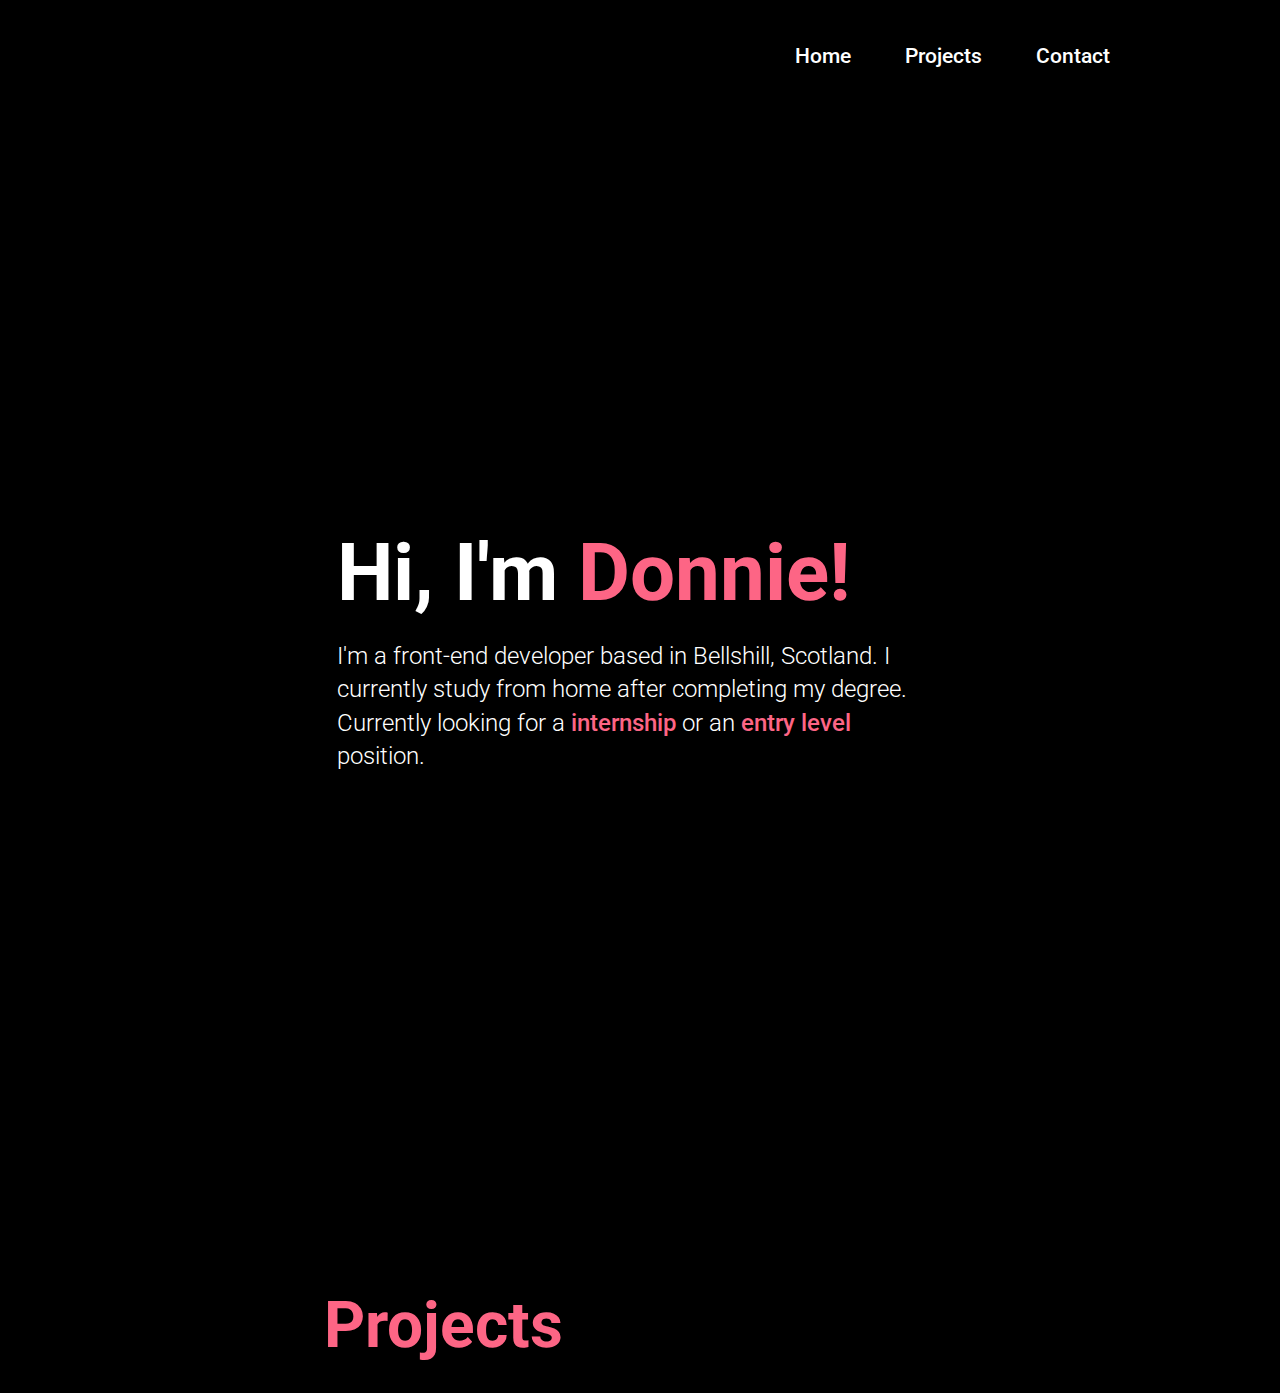
==== index.html @ 459d3cd2 "Website Changes" ====
<!doctype html>

<html lang="en">
<head>
    <meta charset="utf-8">

    <title>The HTML5 Herald</title>
    <meta name="description" content="The HTML5 Herald">
    <meta name="author" content="SitePoint">

    <link rel="stylesheet" href="css/reset.css">
    <link rel="stylesheet" href="css/main.css">
    <link href="https://fonts.googleapis.com/css?family=Roboto:100,300,400,500,700&display=swap" rel="stylesheet">


</head>

<body>

    <div class="header">
        <div class="mainContainerFlex">
            <div class="headerMainText">
                <h1>Hi, I'm <span class="mainColor">Donnie!</span></h1>
                <h2>I'm a front-end developer based in Bellshill, Scotland. I currently study from home after completing my degree. Currently looking for a <span class="boldMainColor">internship</span> or an <span class="boldMainColor">entry level</span> position.</h2>
            </div>



        </div>
    </div>
    <nav>
        <div class="mainContainerFlex">
            <div class="box1">
                <div class="logo"></div>
            </div>
            <div class="box2">
                <ul class="nav">
                    <li class="nav"><a href="#">Home</a></li>
                    <li class="nav"><a href="#">Projects</a></li>
                    <li class="nav"><a href="#">Contact</a></li>
                </ul>
            </div>
        </div>
    </nav>

    <section id="projects">
        <div class="container">
            <div class="projectsHeader">
                <h3>Projects</h3>
            </div>
        </div>
    </section>

    <script src="js/scripts.js"></script>
</body></html>
---- css/main.css ----
h2 {
    line-height: 1.4em !important
}

body {
background-color: #000000;
background-image: url("https://www.transparenttextures.com/patterns/45-degree-fabric-dark.png");
}

.downloadCV {
    font-family: 'Roboto', sans-serif;
    font-weight: 300;
    font-size: 1.2em;
    background-color:rgba(0, 0, 0, 0);
    padding:0.4em 1.4em;
    border-radius: 40px;
    border: 1px solid #FD6585;
    color:#FD6585;
    margin-top: 20px;
}

.downloadCV:hover {
    background-color:#FD6585;
    color:white;
    cursor: pointer;
    transition: all 0.2s ease;
}

/*
FONTS
*/

h1 {
    font-family: 'Roboto', sans-serif;
    font-weight: 700;
    margin-bottom: 20px;
}

h2 {
    font-family: 'Roboto', sans-serif;
    font-weight: 300;
    font-size: 1.5em;
    color: white;
}

.projectsHeader h3 {
    font-family: 'Roboto', sans-serif;
    font-weight: 700;
    font-size: 4em;
    color: #FD6585;

    margin: 30px 0px;
}


span.mainColor {
    color: #FD6585;
}

span.boldMainColor {
    color: #FD6585;
    font-weight: 500;
}



.mainContainerFlex {
    max-width: 80%;
    margin: 0 auto;
    display: flex;
}

.container {
    max-width: 50%;
    margin: 0 auto;
}

.headerMainText {
    max-width: 60%;
    margin: auto;
}

.headerMainText h1 {
    font-size: 5em;
    color: white;
}

nav {
    width: 100%;
    padding: 1em 0em;
    box-sizing: border-box;
    position: absolute;
    top: 0;
}

ul.nav {
    list-style: none;
}

li.nav {
    display: inline-block;
    position: relative;
    margin-right: 50px;
}

li.nav a {
    text-decoration: none;
    font-family: 'Roboto', sans-serif;
    color: white;
    font-weight: 500;
    font-size: 1.3em
}

.box1 {
    width: 50%;
}

.logo {
    content: url(../images/logo.png);
    height: 80px;
}

.box2 {
    width: 50%;
    text-align: right;
    margin: auto;
}

.header {
    padding: 29em 0em;
    width: 100%;

}

n
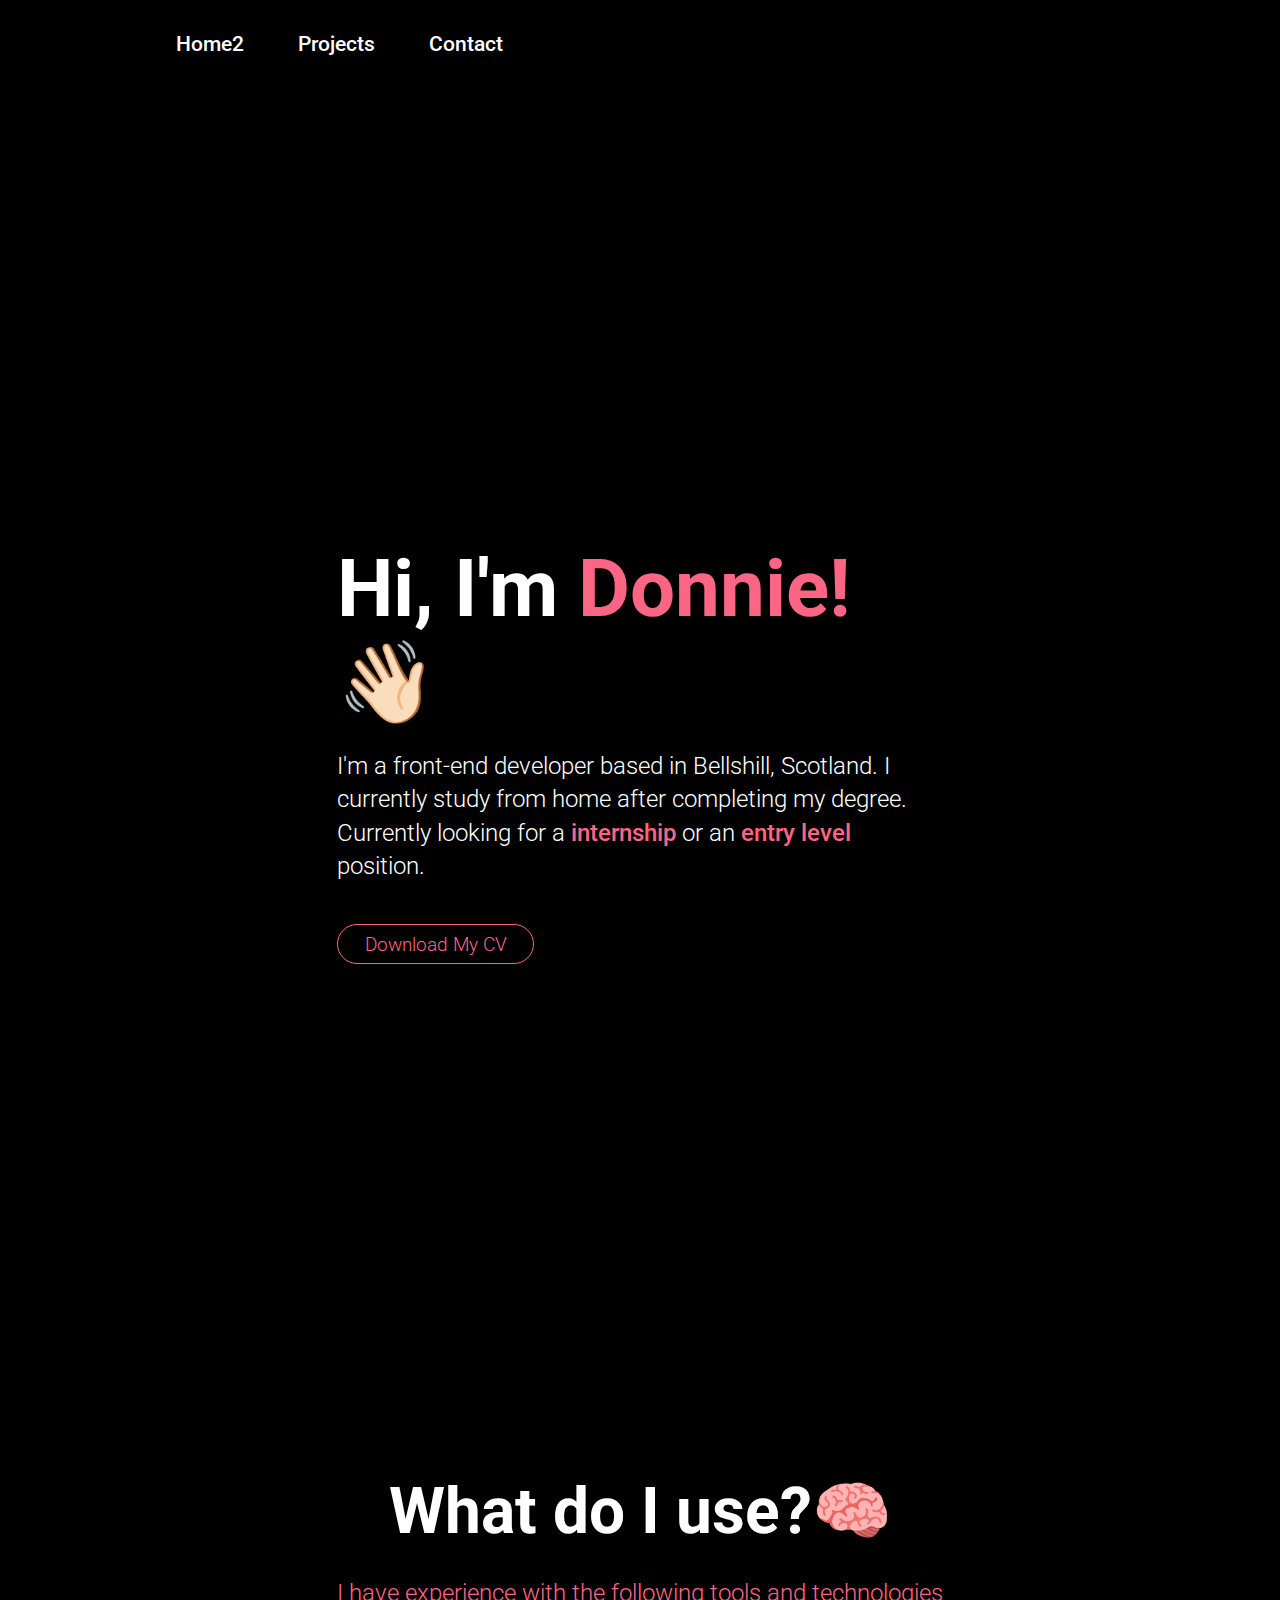
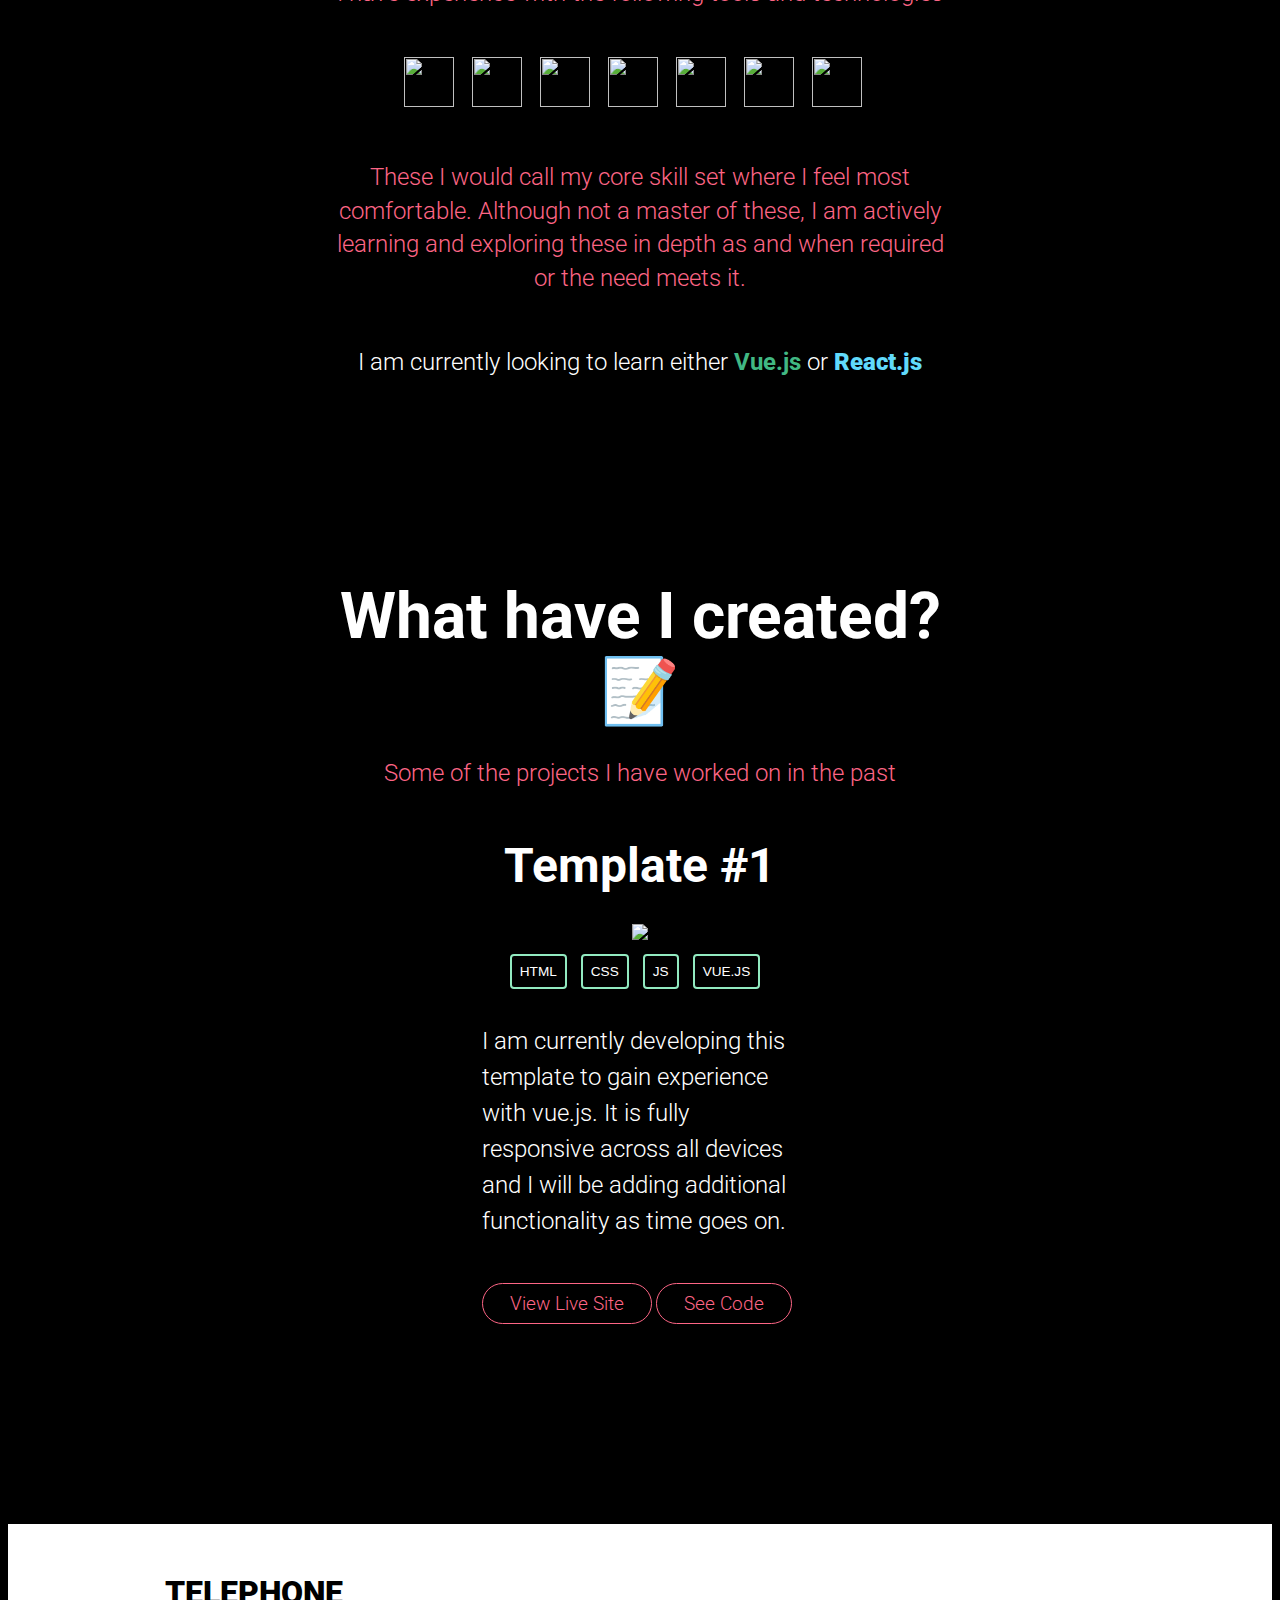
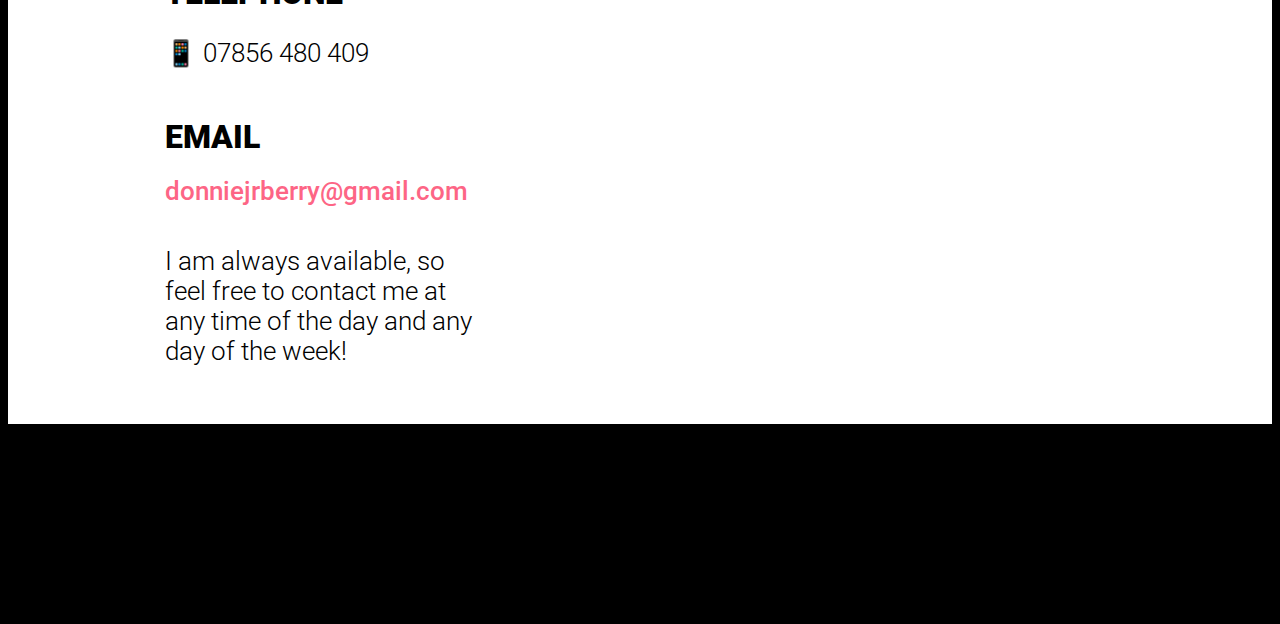
==== commit 9206a50a: "test" ====
--- a/index.html
+++ b/index.html
@@ -7,46 +7,156 @@
     <title>The HTML5 Herald</title>
     <meta name="description" content="The HTML5 Herald">
     <meta name="author" content="SitePoint">
+    <meta name ="viewport" content="width=device-width, initial-scale=1.0">
 
     <link rel="stylesheet" href="css/reset.css">
     <link rel="stylesheet" href="css/main.css">
     <link href="https://fonts.googleapis.com/css?family=Roboto:100,300,400,500,700&display=swap" rel="stylesheet">
 
 
+
 </head>
 
 <body>
+    <nav>
+        <div class="mainContainerFlex">
+            <div class="logo"></div>
+            <ul class="nav">
+                <li class="nav"><a href="#">Home2</a></li>
+                <li class="nav"><a href="#">Projects</a></li>
+                <li class="nav"><a href="#">Contact</a></li>
+            </ul>
 
+            <div class="burger">
+                <div class="line1"></div>
+                <div class="line2"></div>
+                <div class="line3"></div>
+            </div>
+        </div>
+    </nav>
     <div class="header">
         <div class="mainContainerFlex">
             <div class="headerMainText">
-                <h1>Hi, I'm <span class="mainColor">Donnie!</span></h1>
+                <h1>Hi, I'm <span class="mainColor">Donnie!</span>👋🏻</h1>
                 <h2>I'm a front-end developer based in Bellshill, Scotland. I currently study from home after completing my degree. Currently looking for a <span class="boldMainColor">internship</span> or an <span class="boldMainColor">entry level</span> position.</h2>
+
+                <button class="downloadCV">Download My CV</button>
             </div>
 
 
 
         </div>
     </div>
-    <nav>
-        <div class="mainContainerFlex">
-            <div class="box1">
-                <div class="logo"></div>
+
+
+    <section id="languages">
+        <div class="container">
+            <div class="sectionHeader">
+                <h3>What do I use?🧠</h3>
             </div>
-            <div class="box2">
-                <ul class="nav">
-                    <li class="nav"><a href="#">Home</a></li>
-                    <li class="nav"><a href="#">Projects</a></li>
-                    <li class="nav"><a href="#">Contact</a></li>
-                </ul>
+
+            <div class="sectionText">
+                <p>
+                    I have experience with the following tools and technologies
+                </p>
+            </div>
+
+            <div id="icons">
+                <a class="html">
+                    <img src="images/languages/html.png" width="50px" height="50px" class="lang">
+                    <span class="tooltiptext">HTML 5</span>
+                </a>
+                <a class="html">
+                    <img src="images/languages/css.png" width="50px" height="50px" class="lang">
+                    <span class="tooltiptext">CSS 3</span>
+                </a>
+                <a class="html">
+                    <img src="images/languages/js.png" width="50px" height="50px" class="lang">
+                    <span class="tooltiptext">JAVASCRIPT</span>
+                </a>
+                <a class="html">
+                    <img src="images/languages/Jquery.png" width="50px" height="50px" class="lang">
+                    <span class="tooltiptext">JQUERY</span>
+                </a>
+                <a class="html">
+                    <img src="images/languages/sass.png" width="50px" height="50px" class="lang">
+                    <span class="tooltiptext">SASS</span>
+                </a>
+                <a class="html">
+                    <img src="images/languages/git.png" width="50px" height="50px" class="lang">
+                    <span class="tooltiptext">GIT</span>
+                </a>
+                <a class="html">
+                    <img src="images/languages/ps.png" width="50px" height="50px" class="lang">
+                    <span class="tooltiptext">PHOTOSHOP</span>
+                </a>
+            </div>
+
+            <div class="languagesSubText">
+                <p>
+                    These I would call my core skill set where I feel most comfortable. Although not a master of these, I am actively learning and exploring these in depth as and when required or the need meets it.
+                </p>
+
+                <p style="color:white">
+                    I am currently looking to learn either <span style="color:#41b883; font-weight:700">Vue.js</span> or <span style="color:#61dafb; font-weight:700"><b>React.js</b></span>
+                </p>
             </div>
         </div>
-    </nav>
-
+    </section>
     <section id="projects">
         <div class="container">
-            <div class="projectsHeader">
-                <h3>Projects</h3>
+            <div class="sectionHeader">
+                <h3>What have I created?📝</h3>
+            </div>
+            <div class="sectionText">
+                <p>Some of the projects I have worked on in the past</p>
+            </div>
+
+            <div class="project">
+                <div class="projectHeader">
+                    <h5>Template #1</h5>
+                </div>
+                <div class="projectImage">
+                    <img src="images/project1.png">
+                </div>
+                <div class="skills">
+                    <span class="skill">HTML</span>
+                    <span class="skill">CSS</span>
+                    <span class="skill">JS</span>
+                    <span class="skill">VUE.JS</span>
+                </div>
+                <div class="projectText">
+                    <p>I am currently developing this template to gain experience with vue.js. It is fully responsive across all devices and I will be adding additional functionality as time goes on.</p>
+                </div>
+
+                <div class="projectButtons">
+                    <button class="downloadCV">View Live Site</button>
+                    <button class="downloadCV">See Code</button>
+                </div>
+            </div>
+
+        </div>
+    </section>
+
+    <section id="contact">
+        <div class="flexContainer">
+            <div class="contactSection1">
+                <div class="container">
+                    <div class="contactInfo">
+                        <div>
+                            <h4>TELEPHONE</h4>
+                            <p>📱 07856 480 409</p>
+
+                            <h4>EMAIL</h4>
+                            <a class="email" href="mailto:donniejrberry@gmail.com" class="contact">donniejrberry@gmail.com</a>
+
+                            <p class="contactinfo">I am always available, so feel free to contact me at any time of the day and any day of the week!</p>
+                        </div>
+                    </div>
+                </div>
+            </div>
+            <div class="contactSection2">
+                <div class="map-frame"><iframe width="100%" height="500" id="gmap_canvas" src="https://maps.google.com/maps?q=bellshill&t=&z=17&ie=UTF8&iwloc=&output=embed" frameborder="0" scrolling="no" marginheight="0" marginwidth="0"></iframe></div>
             </div>
         </div>
     </section>
--- a/css/main.css
+++ b/css/main.css
@@ -3,25 +3,25 @@
 }
 
 body {
-background-color: #000000;
-background-image: url("https://www.transparenttextures.com/patterns/45-degree-fabric-dark.png");
+    background-color: #000000;
+    background-image: url("https://www.transparenttextures.com/patterns/45-degree-fabric-dark.png");
 }
 
 .downloadCV {
     font-family: 'Roboto', sans-serif;
     font-weight: 300;
     font-size: 1.2em;
-    background-color:rgba(0, 0, 0, 0);
-    padding:0.4em 1.4em;
+    background-color: rgba(0, 0, 0, 0);
+    padding: 0.4em 1.4em;
     border-radius: 40px;
     border: 1px solid #FD6585;
-    color:#FD6585;
+    color: #FD6585;
     margin-top: 20px;
 }
 
 .downloadCV:hover {
-    background-color:#FD6585;
-    color:white;
+    background-color: #FD6585;
+    color: white;
     cursor: pointer;
     transition: all 0.2s ease;
 }
@@ -43,15 +43,33 @@
     color: white;
 }
 
-.projectsHeader h3 {
+.sectionHeader h3 {
     font-family: 'Roboto', sans-serif;
     font-weight: 700;
     font-size: 4em;
-    color: #FD6585;
-
+    color: #fff;
     margin: 30px 0px;
-}
-
+    text-align: center;
+}
+
+.sectionText p {
+    color: #FD6585;
+    text-align: center;
+    font-family: 'Roboto', sans-serif;
+    font-weight: 300;
+    font-size: 1.5em;
+    margin-bottom: 50px;
+}
+
+.languagesSubText p {
+    color: #FD6585;
+    text-align: center;
+    font-family: 'Roboto', sans-serif;
+    font-weight: 300;
+    font-size: 1.5em;
+    margin-top: 50px;
+    line-height: 1.4em;
+}
 
 span.mainColor {
     color: #FD6585;
@@ -127,9 +145,296 @@
 }
 
 .header {
-    padding: 29em 0em;
+    padding: 30em 0em;
     width: 100%;
-
-}
-
-n+}
+
+#icons {
+    margin: auto;
+    text-align: center;
+}
+
+#icons a {
+    margin-right: 14px;
+}
+
+.lang {
+    position: relative;
+    display: inline-block;
+}
+
+.tooltiptext {
+    visibility: hidden;
+    width: 120px;
+    background-color: white;
+    margin-top: 10px;
+    color: #000;
+    text-align: center;
+    border-radius: 6px;
+    padding: 5px 0;
+    position: absolute;
+    z-index: 1;
+    top: 100%;
+    left: 50%;
+    margin-left: -60px;
+    font-family: 'Roboto', sans-serif;
+    font-weight: 900;
+}
+
+a.html {
+    position: relative;
+}
+
+a.html:hover .tooltiptext {
+    visibility: visible;
+}
+
+
+section {
+    margin-bottom: 200px;
+}
+
+.project {
+    margin: auto;
+    text-align: center;
+}
+
+.projectHeader {
+    text-align: center;
+}
+
+.projectImage {
+    max-width: 50%;
+    text-align: center;
+    margin: auto;
+}
+
+.projectImage img {
+    max-width: 100%;
+}
+
+.projectHeader h5 {
+    font-family: 'Roboto', sans-serif;
+    font-weight: 700;
+    font-size: 3em;
+    color: #fff;
+    margin: 30px 0px;
+    text-align: center;
+}
+
+.projectText {
+    max-width: 50%;
+    line-height: 1.5em;
+    color: white;
+    text-align: left;
+    font-family: 'Roboto', sans-serif;
+    font-weight: 300;
+    font-size: 1.5em;
+    margin: 20px auto 10px auto;
+}
+
+.projectButtons {
+    text-align: left;
+    max-width: 50%;
+    margin: auto;
+}
+
+span.skill {
+    border-radius: 4px;
+    border: 2px solid #92eac0;
+    padding: 8px;
+    margin-right: 10px;
+    display: inline-block;
+    margin-bottom: 10px;
+    margin-top: 10px;
+    font-family: Camphor, Open Sans, Segoe UI, sans-serif;
+    font-size: .85em;
+    color: white;
+}
+
+section#contact {
+    background: white;
+    height: 500px;
+}
+
+.flexContainer {
+    display: flex;
+}
+
+.contactSection1 {
+    width: 50%;
+}
+
+.contactSection2 {
+    width: 50vw;
+}
+
+.googlemap {
+    position: relative;
+    padding-bottom: 75%;
+    /* 4:3 ratio*/
+    height: 0;
+    overflow: hidden;
+}
+
+.googlemap iframe {
+    position: absolute;
+    top: 0;
+    left: 0;
+    width: 100% !important;
+    height: 100% !important;
+}
+
+.map-frame {
+    width: 100%;
+    height: 100%;
+    position: relative;
+}
+
+.contactInfo {
+    height: 500px;
+    display: flex;
+    align-items: center;
+    justify-content: center;
+}
+
+.contactInfo h4 {
+    font-family: 'Roboto', sans-serif;
+    font-weight: 900;
+
+    font-size: 2em;
+    color: #000;
+    margin-bottom: 20px;
+}
+
+.contactInfo p {
+    font-family: 'Roboto', sans-serif;
+    font-weight: 300;
+    font-size: 1.6em;
+    color: #000;
+    margin-bottom: 50px;
+}
+
+a:link {
+    text-decoration: none;
+    color: #FD6585;
+    font-family: 'Roboto', sans-serif;
+    font-weight: 500;
+    font-size: 1.6em;
+}
+
+p.contactinfo {
+    margin-top: 40px;
+}
+
+@media (max-width:1100px) {
+    
+    * {
+        line-height: 1.4em;
+    }
+    .headerMainText {
+        margin: auto;
+        max-width: 100%;
+    }
+    
+    h2 {
+        font-size: 3.5em;
+    }
+
+    .headerMainText h1 {
+        font-size: 6em;
+        color: white;
+    }
+
+    .container {
+        max-width: 80%
+    }
+
+    .projectImage {
+        max-width: 90%;
+        text-align: center;
+        margin: auto;
+    }
+
+    .projectImage img {
+        max-width: 100%;
+        margin: 2em 0em;
+    }
+
+    .projectText {
+        max-width: 100%;
+    }
+
+    .projectButtons {
+        max-width: none;
+    }
+    
+    .flexContainer {
+    display: inline;
+}
+    
+    .contactSection1 {
+        width: 100%;
+    }
+    
+    .contactSection2 {
+        width: 100%;
+    }
+    
+    .downloadCV {
+        font-size: 2.5em;
+        padding: 0.5em 2em
+    }
+    
+    .sectionHeader h3 {
+        font-size: 5em;
+    }
+    
+    .sectionText p {
+        font-size: 2.5em;
+        margin: 1em 0em
+    }
+    
+    #icons img {
+        height:120px;
+        width: 120px;
+        margin-bottom: 50px;
+        margin-top: 50px;
+    }
+    
+    span.skill {
+        padding: 1em;
+        border-radius: 20px;
+        font-size: 2em;
+        margin: 1em 0px;
+    }
+    
+    .contactInfo {
+        padding: 3em 0em;
+    }
+    
+    .contactInfo h4 {
+        font-size: 4em;
+    }
+    
+    .contactInfo p {
+        font-size: 3em
+    }
+    
+    .contactInfo div {
+        max-height: 100%;
+    }
+    
+    a:link {
+        font-size: 3em
+    }
+    
+    section#contact {
+        height:auto;
+    }
+    
+    .projectText p {
+        line-height: 1.6em;
+        font-size: 1.5em;
+    }
+}
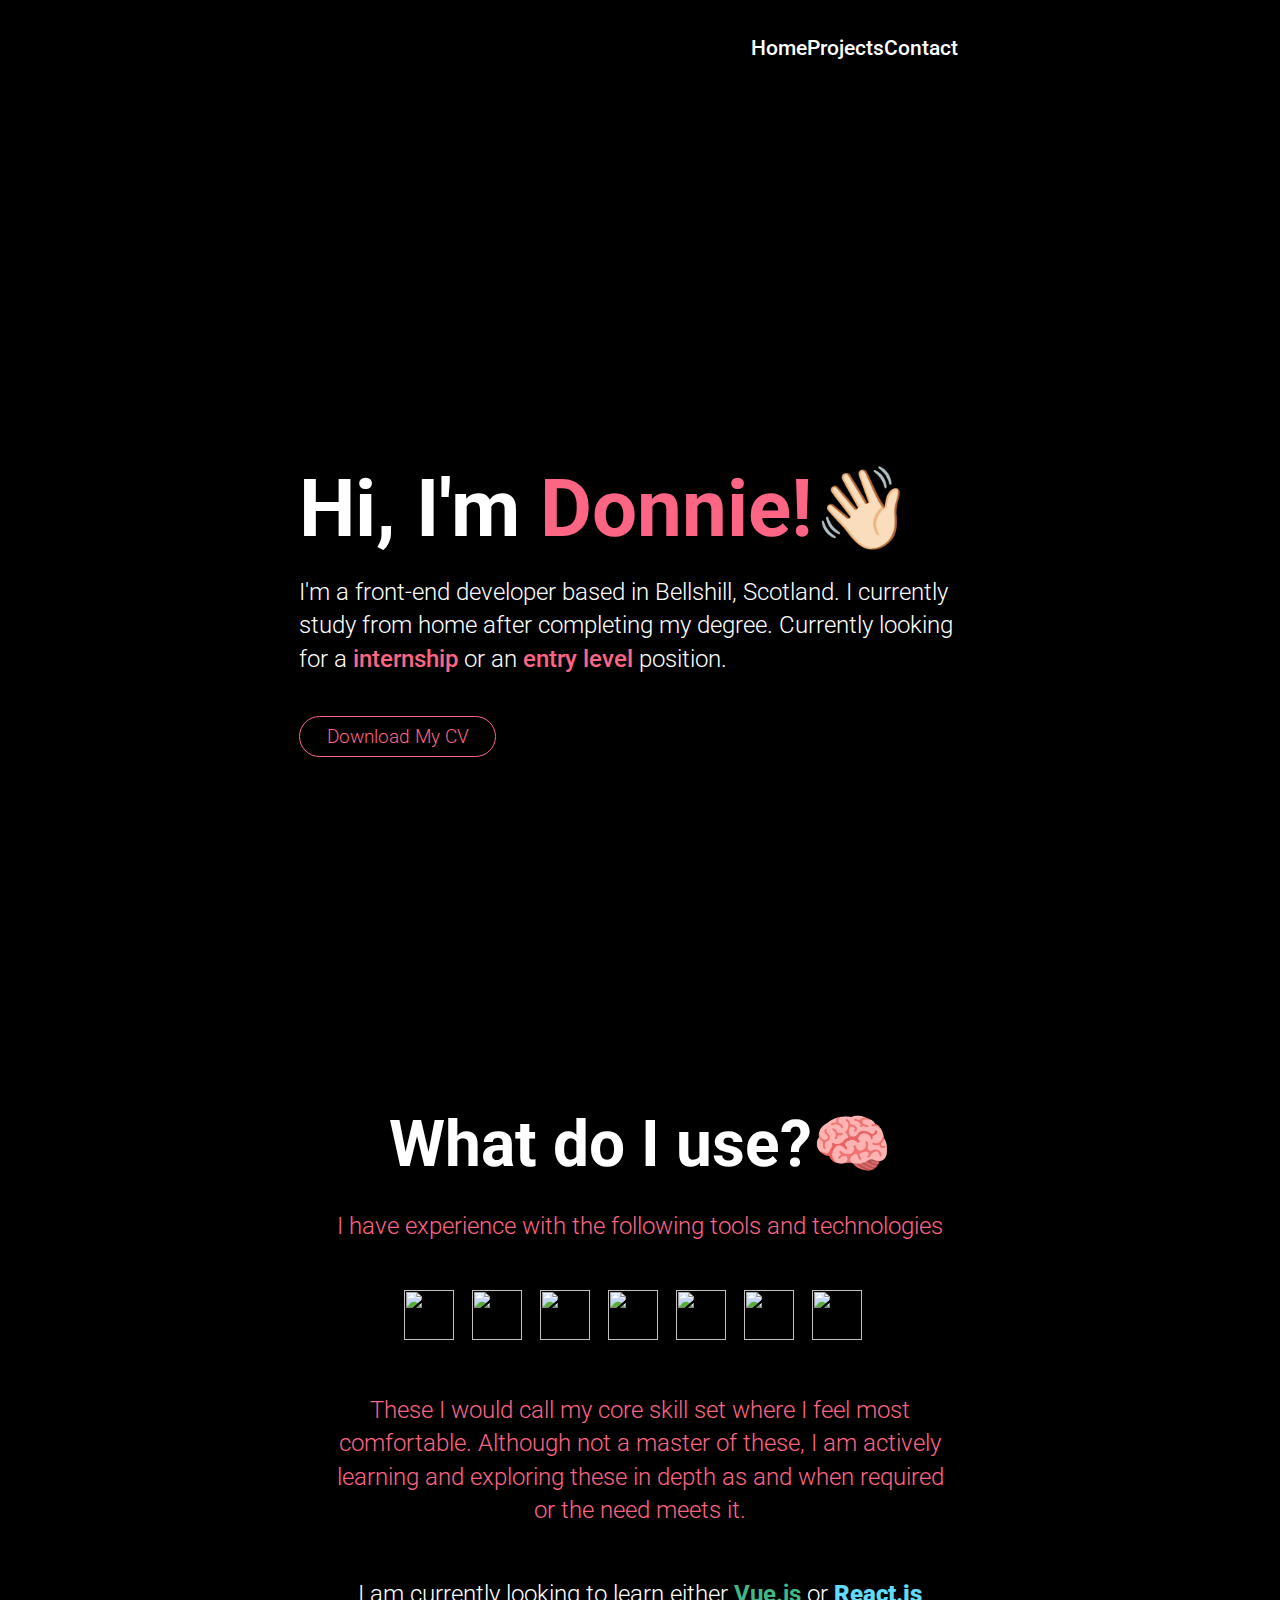
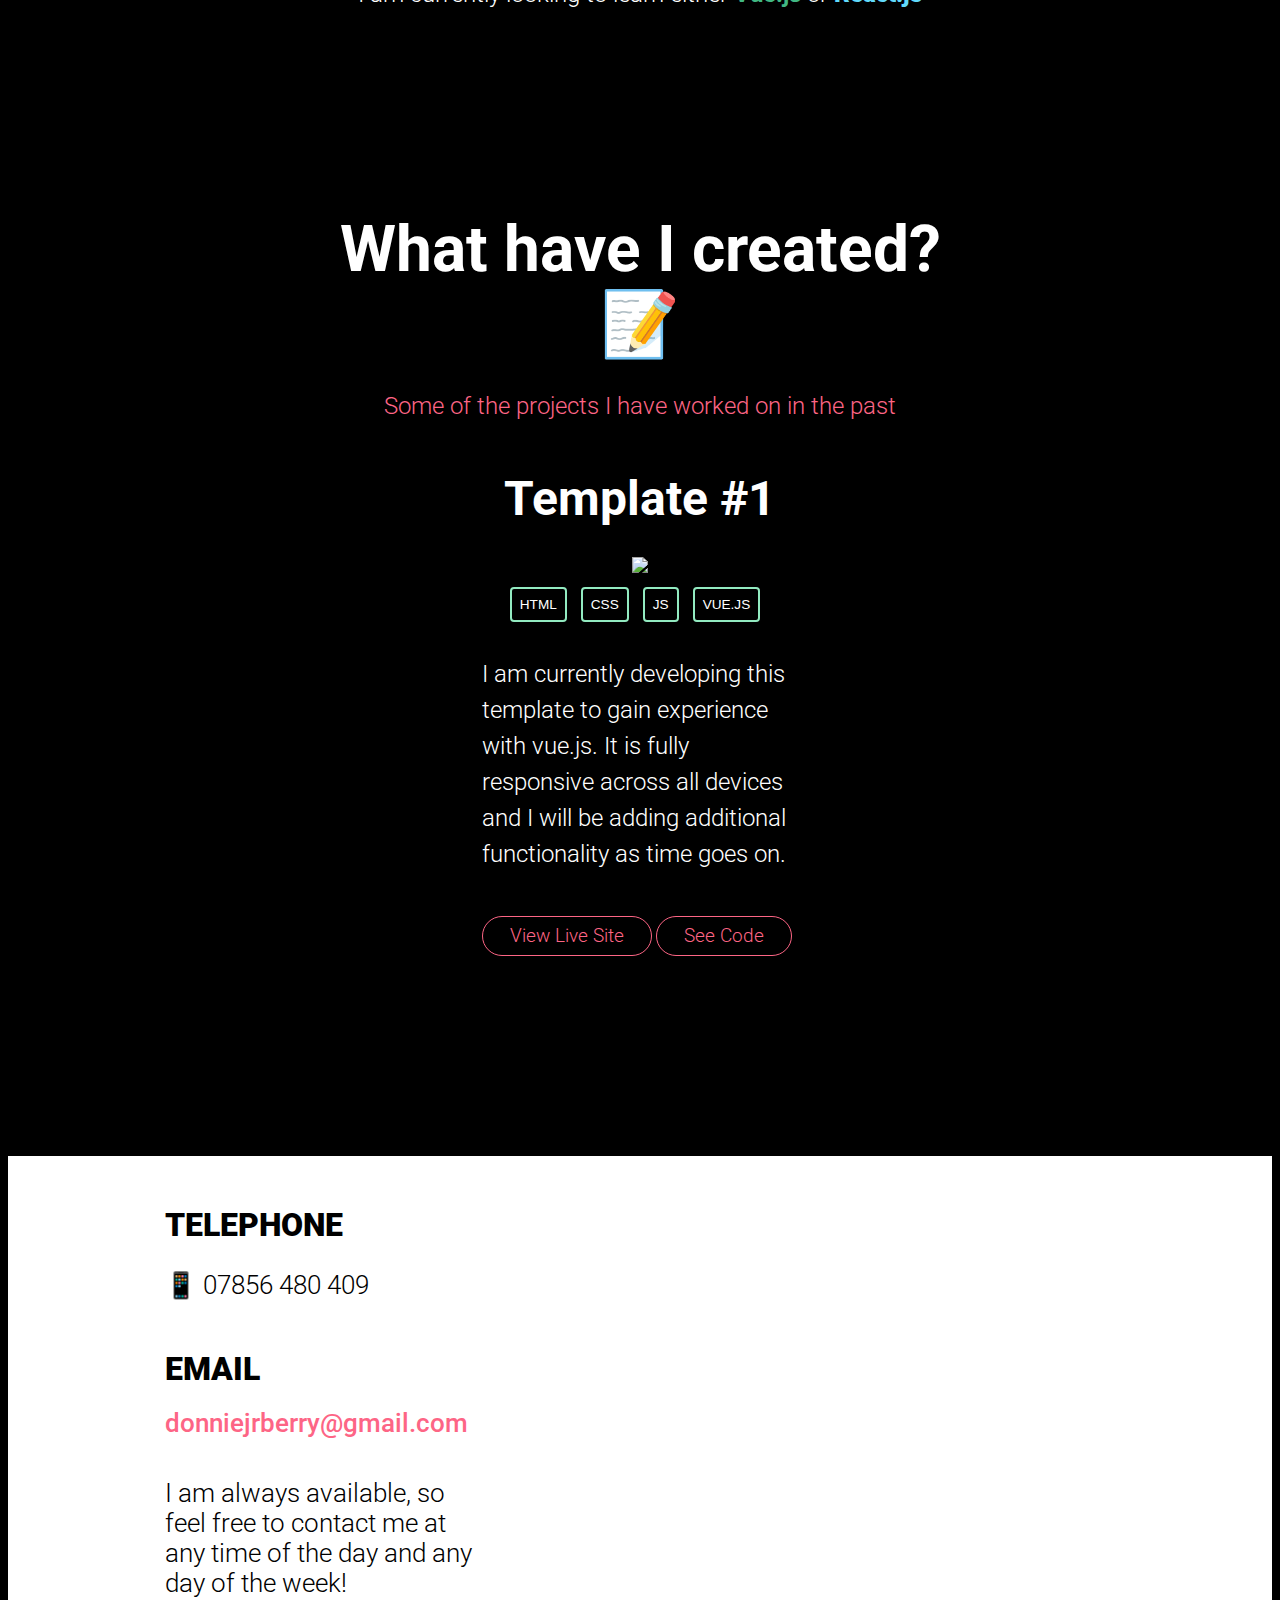
==== commit 2340f088: "Finished Responsiveness" ====
--- a/index.html
+++ b/index.html
@@ -19,10 +19,10 @@
 
 <body>
     <nav>
-        <div class="mainContainerFlex">
+        <div class="navContainerFlex">
             <div class="logo"></div>
             <ul class="nav">
-                <li class="nav"><a href="#">Home2</a></li>
+                <li class="nav"><a href="#">Home</a></li>
                 <li class="nav"><a href="#">Projects</a></li>
                 <li class="nav"><a href="#">Contact</a></li>
             </ul>
--- a/css/main.css
+++ b/css/main.css
@@ -5,6 +5,7 @@
 body {
     background-color: #000000;
     background-image: url("https://www.transparenttextures.com/patterns/45-degree-fabric-dark.png");
+    position: relative;
 }
 
 .downloadCV {
@@ -80,13 +81,24 @@
     font-weight: 500;
 }
 
-
-
-.mainContainerFlex {
+.navContainerFlex {
     max-width: 80%;
     margin: 0 auto;
     display: flex;
-}
+    justify-content: space-around;
+    align-items: center;
+    min-height: 8vh;
+}
+
+
+.mainContainerFlex {
+    max-width: 90%;
+    margin: 0 auto;
+    display: flex;
+}
+
+
+
 
 .container {
     max-width: 50%;
@@ -103,22 +115,17 @@
     color: white;
 }
 
-nav {
-    width: 100%;
-    padding: 1em 0em;
-    box-sizing: border-box;
-    position: absolute;
-    top: 0;
-}
+
+
 
 ul.nav {
     list-style: none;
+    display: flex;
+    width: 20%;
+    justify-content: space-around
 }
 
 li.nav {
-    display: inline-block;
-    position: relative;
-    margin-right: 50px;
 }
 
 li.nav a {
@@ -129,23 +136,15 @@
     font-size: 1.3em
 }
 
-.box1 {
-    width: 50%;
-}
-
 .logo {
     content: url(../images/logo.png);
     height: 80px;
 }
 
-.box2 {
-    width: 50%;
-    text-align: right;
-    margin: auto;
-}
+
 
 .header {
-    padding: 30em 0em;
+    padding: 20em 0em;
     width: 100%;
 }
 
@@ -327,10 +326,75 @@
     margin-top: 40px;
 }
 
-@media (max-width:1100px) {
+
+.burger div {
+    width: 25px;
+    height: 3px;
+    background-color:white;
+    margin: 3px;
+}
+
+.burger {
+    display: none;
+}
+
+    .nav-active {
+        transform: translateX(0%) !important;
+        opacity: 1;
+    }
+
+@media screen and (max-width:768px) {
+    
+}
+
+@media screen and (max-width:768px) {
+    
+    body {
+        overflow-x: hidden;
+        position: relative;
+    }
+    
+    ul.nav {
+        position: fixed;
+        z-index: 100;
+        right: 0px;
+        height: 92vh;
+        top: 8vh;
+            background-color: #000000;
+    background-image: url("https://www.transparenttextures.com/patterns/45-degree-fabric-dark.png");
+        display: flex;
+        flex-direction: column;
+        align-items: center;
+        width: 100%;
+        transform: translateX(100%);
+        transition: 0.3s all ease;
+    }
+    
+
+    
     
     * {
         line-height: 1.4em;
+    }
+    
+    .burger {
+        display: block;
+        position: fixed;
+        right: 5%
+    }
+    
+    .burger:hover {
+        cursor: pointer;
+    }
+    
+    ul.nav {
+    list-style: none;
+    display: flex;
+    justify-content: space-around
+}
+    
+    p {
+        font-size: 1em ;
     }
     .headerMainText {
         margin: auto;
@@ -338,11 +402,11 @@
     }
     
     h2 {
-        font-size: 3.5em;
+        font-size: 2em;
     }
 
     .headerMainText h1 {
-        font-size: 6em;
+        font-size: 4em;
         color: white;
     }
 
@@ -367,6 +431,7 @@
 
     .projectButtons {
         max-width: none;
+        text-align: center;
     }
     
     .flexContainer {
@@ -382,30 +447,30 @@
     }
     
     .downloadCV {
-        font-size: 2.5em;
+        font-size: 1.6em;
         padding: 0.5em 2em
     }
     
     .sectionHeader h3 {
-        font-size: 5em;
+        font-size: 4em;
     }
     
     .sectionText p {
-        font-size: 2.5em;
-        margin: 1em 0em
+        font-size: 1.5em;
+        margin: 1em 0em 3em 0em;
     }
     
     #icons img {
-        height:120px;
-        width: 120px;
-        margin-bottom: 50px;
-        margin-top: 50px;
+        height:70px;
+        width: 70px;
+        margin-bottom: 20px;
+        margin-top: 0px;
     }
     
     span.skill {
-        padding: 1em;
-        border-radius: 20px;
-        font-size: 2em;
+        padding: 0.6em;
+        border-radius: 10px;
+        font-size: 1.2em;
         margin: 1em 0px;
     }
     
@@ -418,7 +483,7 @@
     }
     
     .contactInfo p {
-        font-size: 3em
+        font-size: 1.5em
     }
     
     .contactInfo div {
@@ -426,7 +491,7 @@
     }
     
     a:link {
-        font-size: 3em
+        font-size: 1.5em
     }
     
     section#contact {
@@ -434,7 +499,23 @@
     }
     
     .projectText p {
+        margin: 2em 0px;
         line-height: 1.6em;
-        font-size: 1.5em;
-    }
-}
+        font-size: 1em 
+    }
+    
+    
+    .header {
+    padding: 5em 0em;
+}
+    
+    section:last-of-type {
+        margin:0;
+    }
+    
+    .headerMainText {
+    max-width: 60%;
+    margin: auto;
+    text-align: center
+}
+}
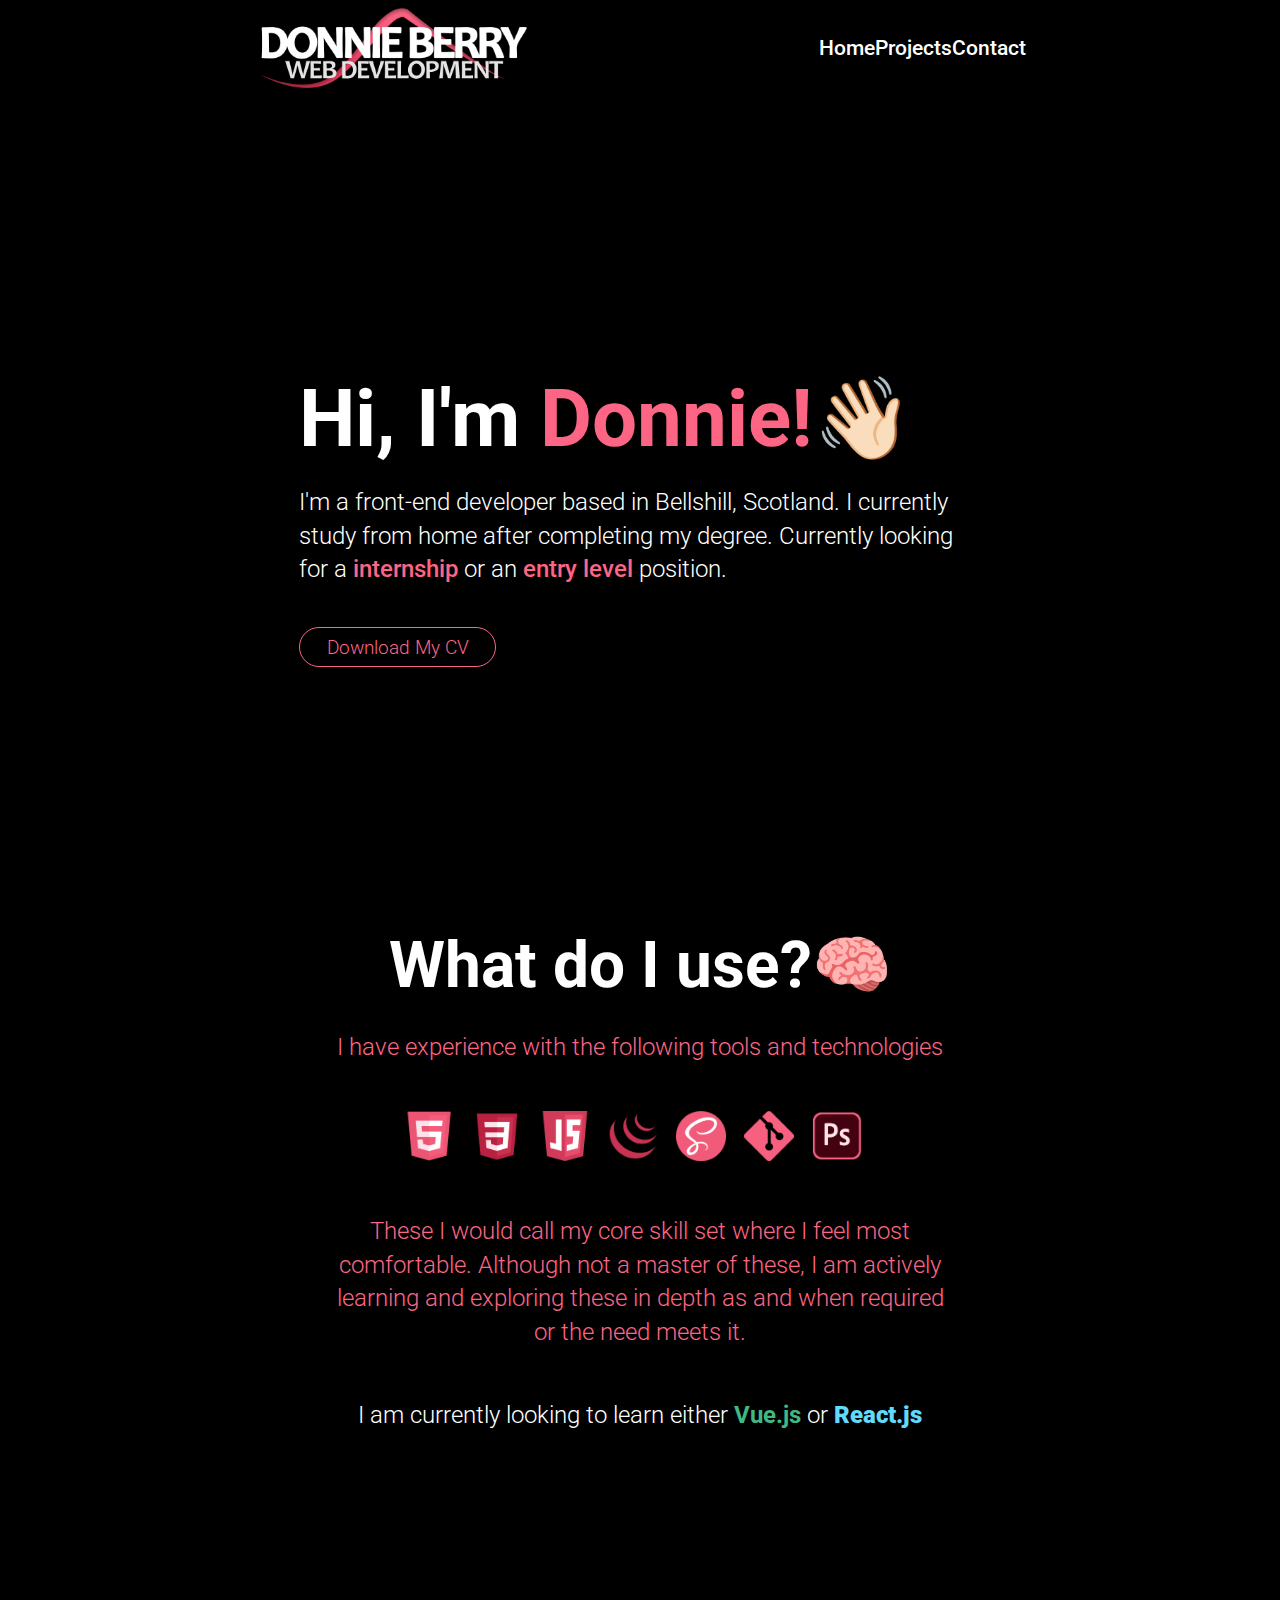
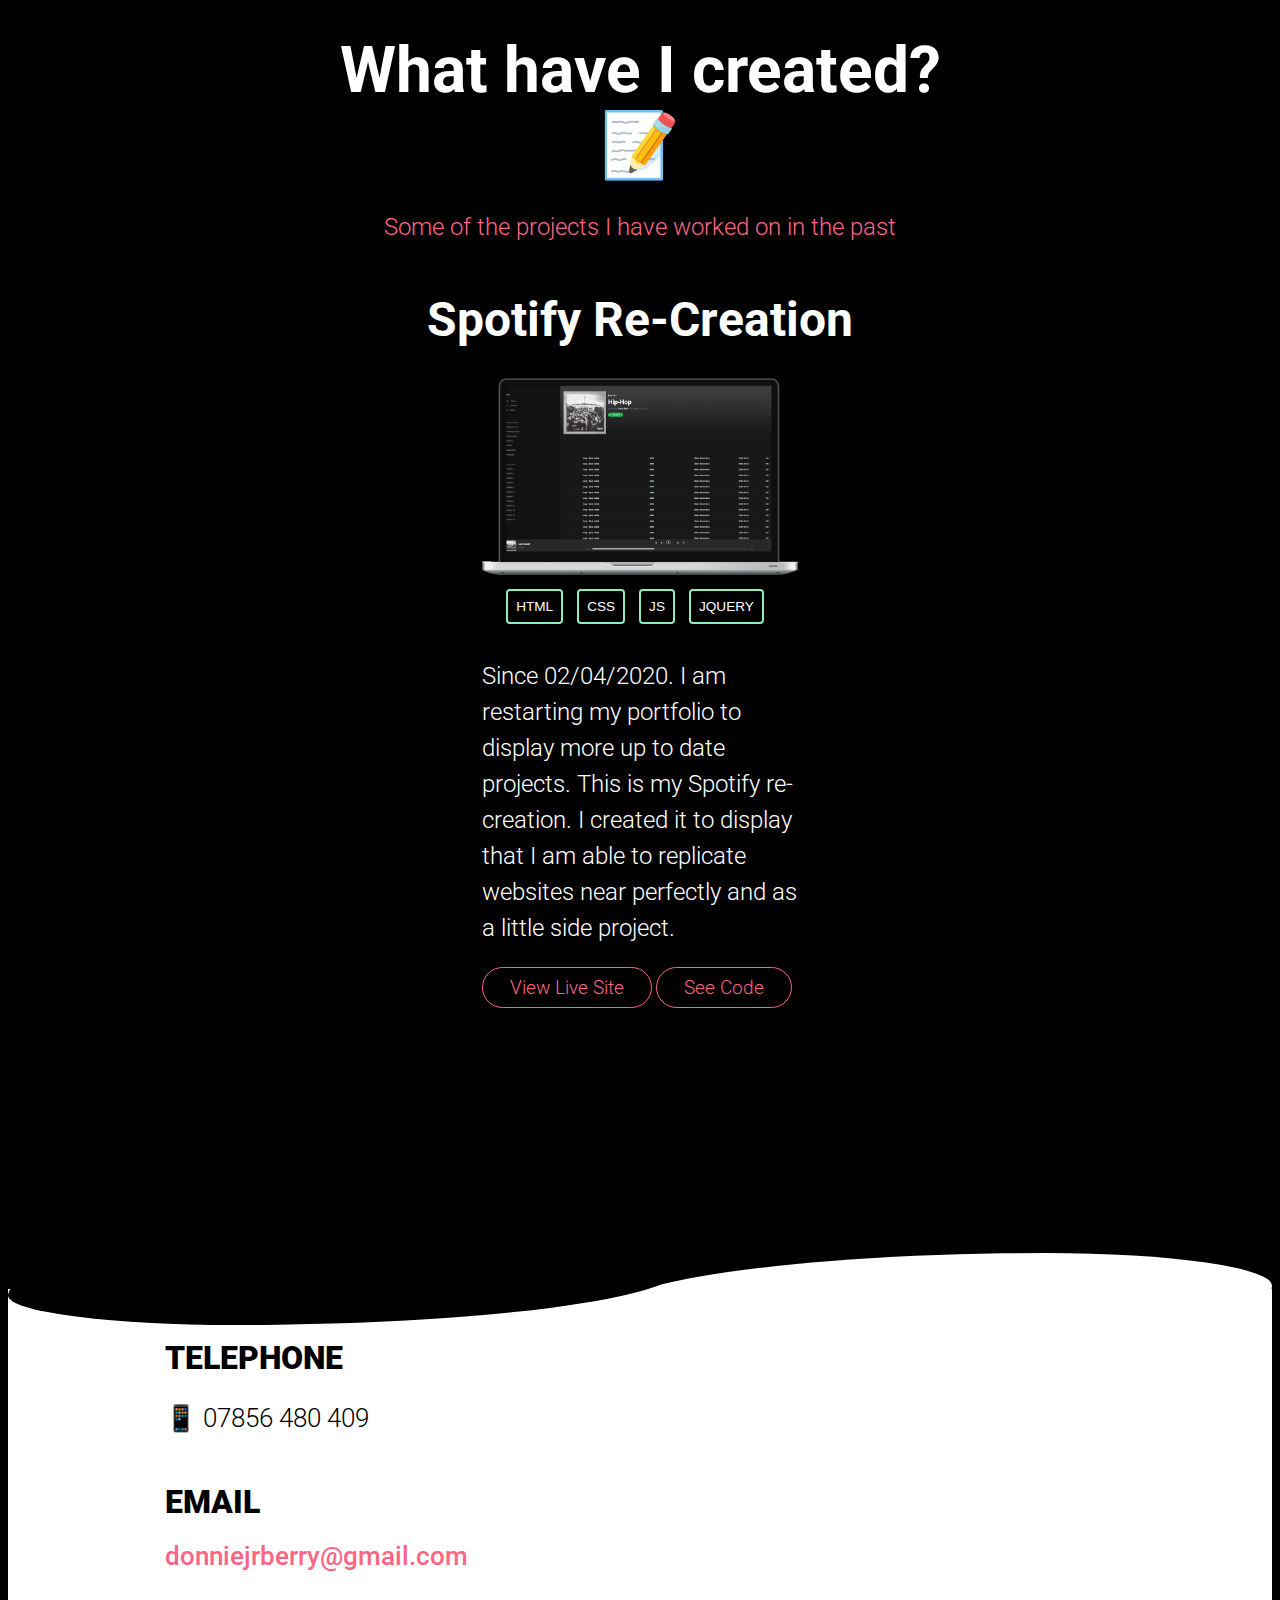
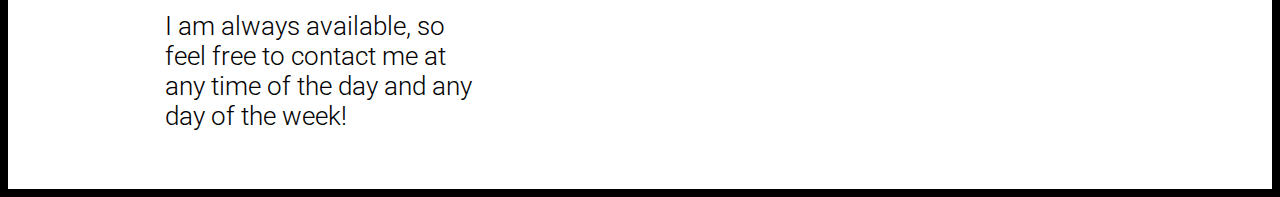
==== commit c42e494c: "Add files via upload" ====
--- a/index.html
+++ b/index.html
@@ -7,7 +7,7 @@
     <title>The HTML5 Herald</title>
     <meta name="description" content="The HTML5 Herald">
     <meta name="author" content="SitePoint">
-    <meta name ="viewport" content="width=device-width, initial-scale=1.0">
+    <meta name="viewport" content="width=device-width, initial-scale=1.0, user-scalable=no">
 
     <link rel="stylesheet" href="css/reset.css">
     <link rel="stylesheet" href="css/main.css">
@@ -114,7 +114,7 @@
 
             <div class="project">
                 <div class="projectHeader">
-                    <h5>Template #1</h5>
+                    <h5>Spotify Re-Creation</h5>
                 </div>
                 <div class="projectImage">
                     <img src="images/project1.png">
@@ -123,21 +123,29 @@
                     <span class="skill">HTML</span>
                     <span class="skill">CSS</span>
                     <span class="skill">JS</span>
-                    <span class="skill">VUE.JS</span>
+                    <span class="skill">JQUERY</span>
                 </div>
                 <div class="projectText">
-                    <p>I am currently developing this template to gain experience with vue.js. It is fully responsive across all devices and I will be adding additional functionality as time goes on.</p>
+                    <p>Since 02/04/2020. I am restarting my portfolio to display more up to date projects. This is my Spotify re-creation. I created it to display that I am able to replicate websites near perfectly and as a little side project.</p>
                 </div>
 
                 <div class="projectButtons">
-                    <button class="downloadCV">View Live Site</button>
-                    <button class="downloadCV">See Code</button>
+                    <a class="downloadCV" href="https://donnieberry97.github.io/SpotifyRecreation/" target="_blank">View Live Site</a>
+                    <a class="downloadCV" href="https://github.com/donnieberry97/SpotifyRecreation" target="_blank">See Code</a>
+                    
+                    
+                    
                 </div>
             </div>
 
         </div>
     </section>
 
+    
+<div class="seperation-container">
+  <div class="wave"></div>
+</div>    
+    
     <section id="contact">
         <div class="flexContainer">
             <div class="contactSection1">
--- a/css/main.css
+++ b/css/main.css
@@ -1,3 +1,44 @@
+.seperation-container {
+  position: relative;
+    background-color: #000000;
+    background-image: url("https://www.transparenttextures.com/patterns/45-degree-fabric-dark.png");
+  height: 10vh;
+}
+
+.wave {
+  position: absolute;
+  height: 89px;
+  width: 100%;
+    background-color: #000000;
+    background-image: url("https://www.transparenttextures.com/patterns/45-degree-fabric-dark.png");
+  bottom: 0;
+}
+
+.wave::before, .wave::after {
+  content: "";
+  display: block;
+  position: absolute;
+  border-radius: 100% 50%;
+}
+
+.wave::before {
+  width: 53.5%;
+  height: 110%;
+  background-color: #fff;
+  right: 0;
+  top: 60%;
+}
+.wave::after {
+  width: 53.5%;
+  height: 100%;
+    background-color: #000000;
+    background-image: url("https://www.transparenttextures.com/patterns/45-degree-fabric-dark.png");
+  left: 0px;
+  top: 40%;
+}
+
+
+
 h2 {
     line-height: 1.4em !important
 }
@@ -125,8 +166,7 @@
     justify-content: space-around
 }
 
-li.nav {
-}
+li.nav {}
 
 li.nav a {
     text-decoration: none;
@@ -144,8 +184,10 @@
 
 
 .header {
-    padding: 20em 0em;
+    height: 90vh;
     width: 100%;
+    display: flex;
+    align-items: center;
 }
 
 #icons {
@@ -188,6 +230,15 @@
     visibility: visible;
 }
 
+a.downloadCV {
+    text-decoration: none;
+    color: #FD6585;
+    font-family: 'Roboto', sans-serif;
+    font-weight: 300;
+    font-size: 1em;
+    margin-top: 30px;
+}
+
 
 section {
     margin-bottom: 200px;
@@ -235,7 +286,14 @@
 .projectButtons {
     text-align: left;
     max-width: 50%;
+    
     margin: auto;
+    margin-top: 30px;
+}
+
+a.downloadCV {
+    font-size: 1.2em ;
+    font-weight: 300 
 }
 
 span.skill {
@@ -314,7 +372,7 @@
     margin-bottom: 50px;
 }
 
-a:link {
+a.email:link {
     text-decoration: none;
     color: #FD6585;
     font-family: 'Roboto', sans-serif;
@@ -330,7 +388,7 @@
 .burger div {
     width: 25px;
     height: 3px;
-    background-color:white;
+    background-color: white;
     margin: 3px;
 }
 
@@ -338,30 +396,31 @@
     display: none;
 }
 
-    .nav-active {
-        transform: translateX(0%) !important;
-        opacity: 1;
-    }
+.nav-active {
+    transform: translateX(0%) !important;
+    opacity: 1;
+}
+
+
+section:last-of-type {
+    margin: 0;
+}
 
 @media screen and (max-width:768px) {
-    
-}
-
-@media screen and (max-width:768px) {
-    
+
     body {
         overflow-x: hidden;
         position: relative;
     }
-    
+
     ul.nav {
         position: fixed;
         z-index: 100;
         right: 0px;
         height: 92vh;
         top: 8vh;
-            background-color: #000000;
-    background-image: url("https://www.transparenttextures.com/patterns/45-degree-fabric-dark.png");
+        background-color: #000000;
+        background-image: url("https://www.transparenttextures.com/patterns/45-degree-fabric-dark.png");
         display: flex;
         flex-direction: column;
         align-items: center;
@@ -369,38 +428,39 @@
         transform: translateX(100%);
         transition: 0.3s all ease;
     }
-    
-
-    
-    
+
+
+
+
     * {
         line-height: 1.4em;
     }
-    
+
     .burger {
         display: block;
         position: fixed;
         right: 5%
     }
-    
+
     .burger:hover {
         cursor: pointer;
     }
-    
+
     ul.nav {
-    list-style: none;
-    display: flex;
-    justify-content: space-around
-}
-    
+        list-style: none;
+        display: flex;
+        justify-content: space-around
+    }
+
     p {
-        font-size: 1em ;
-    }
+        font-size: 1em;
+    }
+
     .headerMainText {
         margin: auto;
         max-width: 100%;
     }
-    
+
     h2 {
         font-size: 2em;
     }
@@ -433,89 +493,85 @@
         max-width: none;
         text-align: center;
     }
-    
+
     .flexContainer {
-    display: inline;
-}
-    
+        display: inline;
+    }
+
     .contactSection1 {
         width: 100%;
     }
-    
+
     .contactSection2 {
         width: 100%;
     }
-    
+
     .downloadCV {
         font-size: 1.6em;
         padding: 0.5em 2em
     }
-    
+
     .sectionHeader h3 {
         font-size: 4em;
     }
-    
+
     .sectionText p {
         font-size: 1.5em;
         margin: 1em 0em 3em 0em;
     }
-    
+
     #icons img {
-        height:70px;
+        height: 70px;
         width: 70px;
         margin-bottom: 20px;
         margin-top: 0px;
     }
-    
+
     span.skill {
         padding: 0.6em;
         border-radius: 10px;
         font-size: 1.2em;
         margin: 1em 0px;
     }
-    
+
     .contactInfo {
         padding: 3em 0em;
     }
-    
+
     .contactInfo h4 {
         font-size: 4em;
     }
-    
+
     .contactInfo p {
         font-size: 1.5em
     }
-    
+
     .contactInfo div {
         max-height: 100%;
     }
-    
+
     a:link {
-        font-size: 1.5em
-    }
-    
+        font-size: 1em
+    }
+
     section#contact {
-        height:auto;
-    }
-    
+        height: auto;
+    }
+
     .projectText p {
         margin: 2em 0px;
         line-height: 1.6em;
-        font-size: 1em 
-    }
-    
-    
+        font-size: 1em
+    }
+
+
     .header {
-    padding: 5em 0em;
-}
-    
-    section:last-of-type {
-        margin:0;
-    }
-    
+        padding: 5em 0em;
+    }
+
+
     .headerMainText {
-    max-width: 60%;
-    margin: auto;
-    text-align: center
-}
-}
+        margin: auto;
+        text-align: center
+    }
+}
